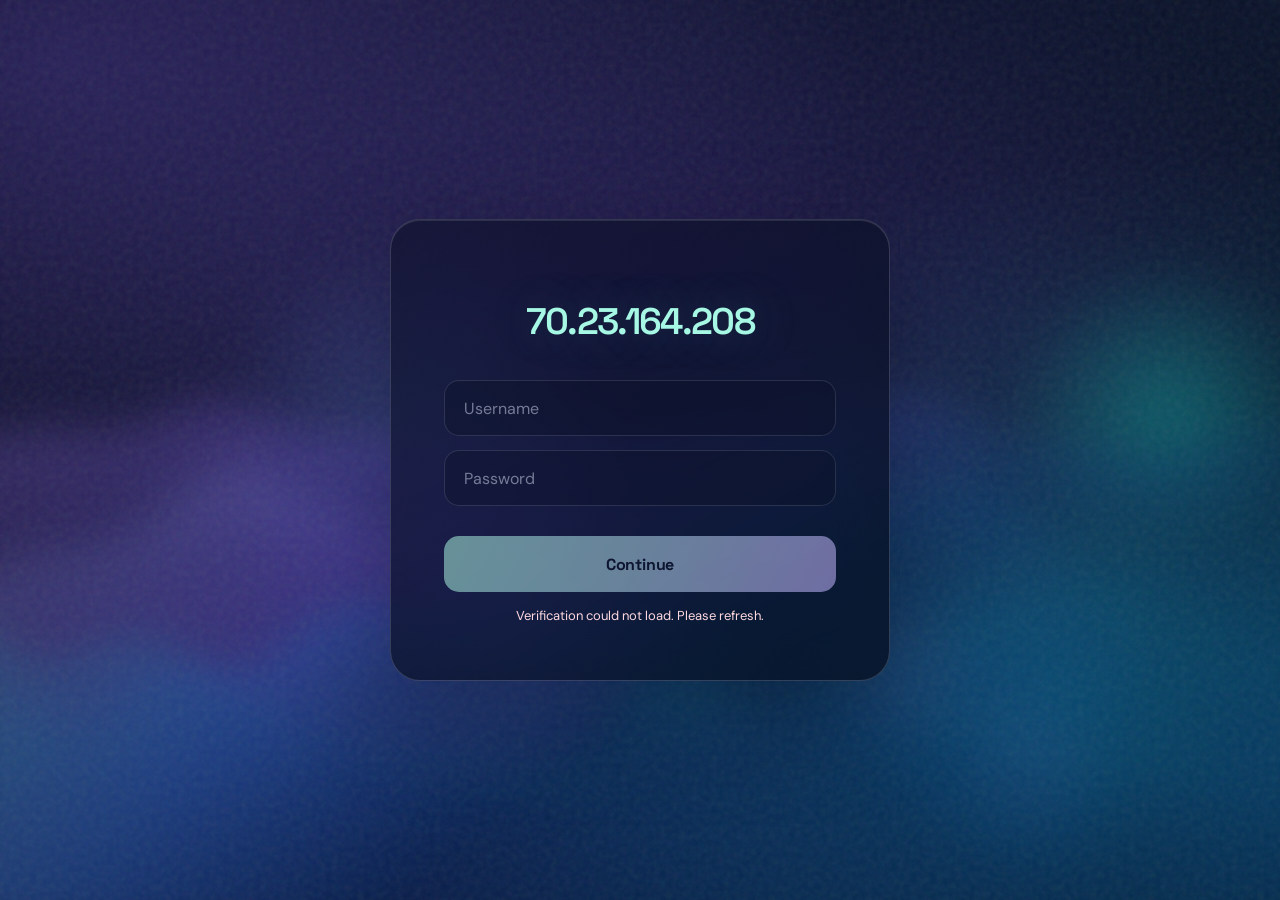
==== docs/index.html @ 78ffeba5 "Enable tested registration on the main website" ====
<!doctype html>
<html lang="en">
<head>
  <meta charset="utf-8">
  <meta name="viewport" content="width=device-width, initial-scale=1">
  <meta name="theme-color" content="#080b1b">
  <meta name="description" content="Spiral Shuffle — friends-only multiplayer randomizer server.">
  <title>Spiral Shuffle</title>
  <meta name="robots" content="noindex, nofollow">
  <link rel="preconnect" href="https://fonts.googleapis.com">
  <link rel="preconnect" href="https://fonts.gstatic.com" crossorigin>
  <link href="https://fonts.googleapis.com/css2?family=DM+Sans:wght@400;500;600;700&family=Space+Grotesk:wght@400;500;600;700&display=swap" rel="stylesheet">
  <style>
    :root {
      color-scheme: dark;
      --white: #f7f5ff;
      --soft: #b3b8ce;
      --glow: #b9b4ff;
      --accent: #c6b6ff;
      --mint: #a6f7e3;
      --border: rgba(235, 234, 255, .17);
      --display: "Space Grotesk", system-ui, sans-serif;
      --body: "DM Sans", system-ui, sans-serif;
    }
    *, *::before, *::after { box-sizing: border-box; }
    html { min-height: 100%; }
    body {
      margin: 0;
      min-height: 100vh;
      min-height: 100dvh;
      color: var(--white);
      background: #0b1026;
      font-family: var(--body);
      -webkit-font-smoothing: antialiased;
    }
    .scene {
      position: fixed;
      inset: 0;
      overflow: hidden;
      isolation: isolate;
      pointer-events: none;
      background:
        radial-gradient(ellipse 85% 75% at 4% 7%, rgba(63, 50, 131, .92), transparent 75%),
        radial-gradient(ellipse 90% 72% at 98% 74%, rgba(9, 103, 121, .65), transparent 80%),
        radial-gradient(ellipse 60% 55% at 60% 40%, rgba(53, 32, 107, .65), transparent 83%),
        linear-gradient(133deg, #12102f 0%, #101737 45%, #031c2d 100%);
    }
    .scene::after {
      content: "";
      position: absolute;
      inset: 0;
      z-index: 2;
      background: radial-gradient(ellipse at 50% 40%, rgba(3, 7, 24, .12) 8%, rgba(2, 5, 19, .43) 100%);
    }
    #liquid {
      width: 100%;
      height: 100%;
      display: block;
      mix-blend-mode: screen;
      filter: blur(21px) saturate(165%);
      opacity: .91;
      transform: scale(1.075);
    }
    .grain {
      position: absolute;
      inset: 0;
      z-index: 3;
      opacity: .12;
      background-image: url("data:image/svg+xml,%3Csvg viewBox='0 0 180 180' xmlns='http://www.w3.org/2000/svg'%3E%3Cfilter id='n'%3E%3CfeTurbulence type='fractalNoise' baseFrequency='.78' numOctaves='3' stitchTiles='stitch'/%3E%3C/filter%3E%3Crect width='100%25' height='100%25' filter='url(%23n)' opacity='.7'/%3E%3C/svg%3E");
    }
    .center {
      position: relative;
      z-index: 4;
      display: flex;
      align-items: center;
      justify-content: center;
      min-height: 100vh;
      min-height: 100dvh;
      padding: 38px 20px;
    }
    .panel {
      position: relative;
      width: min(100%, 500px);
      padding: clamp(28px, 5vw, 53px);
      border: 1px solid var(--border);
      border-radius: 30px;
      background: linear-gradient(155deg, rgba(13, 16, 38, .63), rgba(6, 14, 30, .79));
      box-shadow: 0 33px 100px rgba(2, 5, 17, .37), inset 0 1px 0 rgba(255, 255, 255, .1);
      -webkit-backdrop-filter: blur(32px) saturate(125%);
      backdrop-filter: blur(32px) saturate(125%);
      text-align: center;
    }
    h1 {
      margin: 0;
      font-family: var(--display);
      font-size: clamp(36px, 7vw, 51px);
      font-weight: 700;
      letter-spacing: -.065em;
      line-height: 1.05;
      text-wrap: balance;
    }
    .ip {
      width: 100%;
      padding: 0;
      border: 0;
      background: none;
      text-align: center;
      cursor: pointer;
      display: block;
      margin: 26px 0 35px;
      color: var(--mint);
      font-family: var(--display);
      font-size: clamp(26px, 5vw, 37px);
      font-weight: 600;
      letter-spacing: -.045em;
      line-height: 1.25;
      overflow-wrap: anywhere;
      text-shadow: 0 0 48px rgba(142, 250, 227, .25);
      user-select: none;
      -webkit-user-select: none;
      -webkit-tap-highlight-color: transparent;
    }
    .ip:hover, .ip.copied { color: #fff; }
    .copy-toast {
      position: absolute;
      top: 0;
      left: 50%;
      z-index: 20;
      max-width: calc(100% - 24px);
      padding: 0;
      border: 0;
      background: none;
      color: var(--mint);
      font: 500 13px var(--body);
      white-space: nowrap;
      pointer-events: none;
      user-select: none;
      opacity: 0;
      transform: translateX(-50%);
    }
    .copy-toast.show { animation: copied-float 1.5s ease-out both; }
    @keyframes copied-float {
      0% { opacity: 0; transform: translateX(-50%) translateY(6px); }
      15% { opacity: 1; transform: translateX(-50%) translateY(-8px); }
      65% { opacity: 1; transform: translateX(-50%) translateY(-25px); }
      100% { opacity: 0; transform: translateX(-50%) translateY(-58px); }
    }
    @keyframes copied-fade {
      0%, 100% { opacity: 0; }
      15%, 65% { opacity: 1; }
    }
    @media (prefers-reduced-motion: reduce) {
      .copy-toast.show { animation-name: copied-fade; }
    }
    .ip.pending {
      color: #cecae8;
      font-size: clamp(22px, 4.3vw, 31px);
      letter-spacing: -.04em;
    }
    form { display: grid; gap: 14px; }
    .input {
      width: 100%;
      min-height: 56px;
      padding: 0 19px;
      border: 1px solid rgba(240, 237, 255, .2);
      border-radius: 15px;
      color: var(--white);
      background: rgba(11, 16, 36, .51);
      font-family: var(--body);
      font-size: 16px;
      outline: none;
      transition: background .2s ease, border-color .2s ease, box-shadow .2s ease;
    }
    .input::placeholder { color: #b5bad0; opacity: .94; }
    .input:focus {
      background: rgba(16, 21, 45, .82);
      border-color: rgba(182, 248, 226, .82);
      box-shadow: 0 0 0 3px rgba(166, 247, 227, .11);
    }
    .input:disabled { opacity: .64; cursor: not-allowed; }
    .button {
      display: block;
      width: 100%;
      min-height: 56px;
      margin-top: 2px;
      padding: 13px 18px;
      border: 0;
      border-radius: 15px;
      font-family: var(--display);
      font-size: 16px;
      font-weight: 700;
      letter-spacing: -.015em;
      color: #0e1428;
      background: linear-gradient(115deg, #a8f3dd 0%, #b1dce9 44%, #c5b5ff 100%);
      box-shadow: 0 9px 30px rgba(103, 171, 190, .19);
      transition: transform .18s ease, box-shadow .18s ease, opacity .18s ease;
      cursor: pointer;
    }
    .button:not(:disabled):hover {
      transform: translateY(-2px);
      box-shadow: 0 13px 39px rgba(141, 184, 233, .28);
    }
    .button:not(:disabled):active { transform: translateY(0); }
    .button:disabled { cursor: not-allowed; opacity: .55; box-shadow: none; }
    .verification { display: flex; justify-content: center; min-height: 0; }
    .message {
      margin: 0;
      color: #ffd9e0;
      font-size: 13px;
      line-height: 1.6;
      text-align: center;
    }
    .message:empty { display: none; }
    .message.success { color: #b1ffdf; }
    .sr-only {
      position: absolute;
      width: 1px;
      height: 1px;
      overflow: hidden;
      clip: rect(0, 0, 0, 0);
      white-space: nowrap;
    }
    :focus-visible { outline: 2px solid #c6b6ff; outline-offset: 3px; }
    @media (max-width: 480px) {
      .center { padding: 20px 14px; }
      .panel { border-radius: 24px; padding: 38px 22px; }
      h1 { font-size: clamp(35px, 11vw, 47px); }
      .ip { margin: 25px 0 30px; }
    }
    @media (prefers-reduced-motion: reduce) {
      *, *::before, *::after { transition-duration: 0s !important; }
    }
  </style>
</head>
<body>
  <div class="scene" aria-hidden="true">
    <canvas id="liquid"></canvas>
    <div class="grain"></div>
  </div>

  <main class="center">
    <section class="panel" aria-label="Spiral Shuffle account registration">

      <button id="server-address" class="ip" type="button" aria-label="Copy server IP address" title="Click to copy">70.23.164.208</button>
      <span id="copy-status" class="sr-only" aria-live="polite"></span>
      <div id="copy-toast" class="copy-toast" aria-hidden="true">Copied to clipboard</div>

      <form id="signup-form" autocomplete="on" novalidate>
        <label for="username" class="sr-only">Username</label>
        <input class="input" id="username" name="username" type="text"
          placeholder="Username" autocomplete="username" autocapitalize="none"
          autocorrect="off" spellcheck="false"
          minlength="3" maxlength="20" pattern="[a-z][a-z0-9_]{2,19}"
          title="3–20 lowercase letters, digits or underscores, starting with a letter"
          required disabled>

        <label for="password" class="sr-only">Password</label>
        <input class="input" id="password" name="password" type="password"
          placeholder="Password" autocomplete="current-password"
          maxlength="32"
          title="New accounts need up to 32 characters without spaces" required disabled>

        <div class="verification" id="verification"></div>

        <button class="button" id="create-account" type="submit" disabled>Continue</button>
        <p id="status" class="message sr-only" aria-live="polite">Account registration is not available yet.</p>
      </form>
    </section>
  </main>

  <script>
    // PUBLIC website settings only. Keep API secrets and passwords off GitHub.
    // gameHost must be the GAME SERVER'S PUBLIC IP or hostname, not the Pages subdomain.
    // Leave keys blank until an independently secured HTTPS registration API exists.
    window.SPIRAL_SITE_CONFIG = {
      gameHost: "70.23.164.208",
      gamePort: 12010,
      registrationApi: "https://register.spiral.hypercoloss.us/register",
      turnstileSiteKey: "0x4AAAAAAFkwhmIGDO-3J5K9"
    };
  </script>

  <script>
    (() => {
      "use strict";
      const config = window.SPIRAL_SITE_CONFIG || {};
      const address = document.getElementById("server-address");
      const host = typeof config.gameHost === "string" ? config.gameHost.trim() : "";
      if (/^[a-z0-9.-]+$/i.test(host) && host.length < 254) {
        address.textContent = host;
        const copyStatus = document.getElementById("copy-status");
        const copyToast = document.getElementById("copy-toast");
        function showCopied() {
          copyStatus.textContent = "Copied to clipboard";
          copyToast.classList.remove("show");
          void copyToast.offsetWidth;
          copyToast.classList.add("show");
        }

        address.addEventListener("click", async () => {
          try {
            await navigator.clipboard.writeText(host);
            showCopied();
            address.title = "Copied";
            address.classList.add("copied");
            setTimeout(() => {
              address.title = "Click to copy";
              address.classList.remove("copied");
            }, 1500);
          } catch (_) {
            // Copy through an off-screen field if Clipboard API access is
            // blocked. Never select or highlight the visible IP button.
            const field = document.createElement("textarea");
            field.value = host;
            field.readOnly = true;
            field.style.cssText = "position:fixed;left:-9999px;top:0;opacity:0;";
            field.setAttribute("aria-hidden", "true");
            const previousFocus = document.activeElement;
            document.body.appendChild(field);
            let copied = false;
            try {
              field.select();
              copied = document.execCommand("copy");
            } finally {
              field.remove();
              if (previousFocus && previousFocus.focus) previousFocus.focus();
            }
            if (copied) showCopied();
            else copyStatus.textContent = "Clipboard access blocked by your browser.";
          }
        });
      }

      const form = document.getElementById("signup-form");
      const fields = [document.getElementById("username"), document.getElementById("password")];
      const button = document.getElementById("create-account");
      const status = document.getElementById("status");
      const verification = document.getElementById("verification");
      const api = typeof config.registrationApi === "string" ? config.registrationApi.trim() : "";
      const siteKey = typeof config.turnstileSiteKey === "string" ? config.turnstileSiteKey.trim() : "";
      let apiValid = false;
      try {
        const url = new URL(api);
        apiValid = url.protocol === "https:" && !url.username && !url.password && !url.hash;
      } catch (_) {}
      // Keep the form locked until BOTH the HTTPS API and bot verification are configured.
      if (apiValid && /^[a-zA-Z0-9_-]{8,128}$/.test(siteKey)) {
        const script = document.createElement("script");
        script.src = "https://challenges.cloudflare.com/turnstile/v0/api.js?render=explicit";
        script.async = true;
        script.defer = true;
        script.onload = () => {
          try {
            if (!window.turnstile) return;
            let widget;
            let pending = null;
            let submitting = false;
            function finishAttempt() {
              pending = null;
              submitting = false;
              fields.forEach(input => { input.disabled = false; });
              button.disabled = false;
              button.textContent = "Continue";
              window.turnstile.reset(widget);
            }
            function verificationFailed(message) {
              if (!pending || submitting) return;
              status.textContent = message;
              finishAttempt();
            }
            widget = window.turnstile.render(verification, {
              sitekey: siteKey,
              action: "register",
              theme: "dark",
              appearance: "interaction-only",
              execution: "execute",
              callback: async token => {
                if (!pending || submitting) return;
                if (!token) {
                  verificationFailed("Verification failed. Please try again.");
                  return;
                }
                const credentials = pending;
                submitting = true;
                button.textContent = "Connecting…";
                try {
                  const response = await fetch(api, {
                    method: "POST",
                    mode: "cors",
                    credentials: "omit",
                    cache: "no-store",
                    headers: { "Content-Type": "application/json" },
                    body: JSON.stringify({ ...credentials, turnstileToken: token })
                  });
                  const result = await response.json().catch(() => ({}));
                  if (!response.ok) {
                    status.textContent = typeof result.error === "string"
                      ? result.error : "Unable to continue. Please try again.";
                  } else {
                    form.reset();
                    status.classList.add("success");
                    status.textContent = "Credentials accepted.";
                  }
                } catch (_) {
                  status.textContent = "Cannot reach the game service right now.";
                } finally {
                  finishAttempt();
                }
              },
              "error-callback": () => {
                verificationFailed("Verification failed. Please try again.");
                return true;
              },
              "expired-callback": () => verificationFailed("Verification expired. Please try again."),
              "timeout-callback": () => verificationFailed("Verification timed out. Please try again.")
            });
            fields.forEach(input => { input.disabled = false; });
            button.disabled = false;
            status.textContent = "";
            status.classList.remove("sr-only");
            form.addEventListener("submit", async event => {
              event.preventDefault();
              if (pending || submitting) return;
              const username = fields[0].value.trim().toLowerCase();
              const password = fields[1].value;
              status.classList.remove("success");
              let rejection = "";
              if (!username) rejection = "Enter a username.";
              else if (username.length < 3 || username.length > 20) rejection = "Username must be between 3 and 20 characters.";
              else if (!/^[a-z]/.test(username)) rejection = "Username must start with a letter.";
              else if (!/^[a-z0-9_]+$/.test(username)) rejection = "Username can contain only letters, numbers and underscores.";
              else if (!password) rejection = "Enter your password.";
              else if (password.length > 32) rejection = "Password cannot be longer than 32 characters.";
              else if (!/^[!-~]+$/.test(password)) rejection = "Password cannot contain spaces, whitespace or non-ASCII characters.";
              if (rejection) {
                status.textContent = rejection;
                return;
              }
              window.turnstile.reset(widget);
              pending = { username, password };
              fields.forEach(input => { input.disabled = true; });
              button.disabled = true;
              button.textContent = "Verifying…";
              status.textContent = "";
              try {
                await window.turnstile.execute(widget);
              } catch (_) {
                verificationFailed("Verification could not start. Please try again.");
              }
            });
          } catch (_) {
            status.classList.remove("sr-only");
            status.textContent = "Verification is unavailable. Please refresh.";
          }
        };
        script.onerror = () => {
          status.classList.remove("sr-only");
          status.textContent = "Verification could not load. Please refresh.";
        };
        document.head.appendChild(script);
      }

      // Smooth, procedurally randomized viscous waves — no external assets.
      const canvas = document.getElementById("liquid");
      const ctx = canvas.getContext("2d", { alpha: true });
      if (!ctx) return;
      const reduced = matchMedia("(prefers-reduced-motion: reduce)").matches;
      const bands = Array.from({ length: 4 }, (_, i) => ({
        phase: Math.random() * Math.PI * 2,
        drift: .2 + Math.random() * .22,
        curls: [
          { frequency: 1.6 + Math.random(), phase: Math.random() * 6.28, speed: .28 + Math.random() * .12 },
          { frequency: 4 + Math.random() * 2.8, phase: Math.random() * 6.28, speed: -.17 - Math.random() * .14 },
          { frequency: 7 + Math.random() * 2.2, phase: Math.random() * 6.28, speed: .09 + Math.random() * .08 }
        ],
        base: .48 + i * .105,
        alpha: .38 - i * .055,
        colors: [
          ["#9c80ff", "#5f47c8"],
          ["#a7b8ff", "#7562e8"],
          ["#63e6d1", "#2f89ad"],
          ["#5fdac9", "#165b9c"]
        ][i]
      }));
      const blobs = Array.from({ length: 9 }, (_, i) => ({
        x: .05 + Math.random() * .9,
        y: .42 + Math.random() * .5,
        radius: .09 + Math.random() * .12,
        shift: Math.random() * 6.28,
        speed: .08 + Math.random() * .14,
        color: i % 3 === 0 ? "#bd9cff" : i % 3 === 1 ? "#4ce9d6" : "#6a8fff"
      }));
      let width = 0, height = 0, lastFrame = 0, frameId = 0;
      function resize() {
        const rect = canvas.getBoundingClientRect();
        const scale = Math.min(devicePixelRatio || 1, 1.5);
        canvas.width = Math.max(1, Math.round(rect.width * scale));
        canvas.height = Math.max(1, Math.round(rect.height * scale));
        width = canvas.width;
        height = canvas.height;
        paint(reduced ? 8 : performance.now() / 1000);
      }
      function waveValue(band, x, time) {
        let value = Math.sin(x * 2.1 + time * band.drift + band.phase) * .60;
        for (let j = 0; j < band.curls.length; j++) {
          const curl = band.curls[j];
          value += Math.sin(x * curl.frequency + time * curl.speed + curl.phase) * (.40 / (j + 1));
        }
        return value;
      }
      function paint(time) {
        ctx.clearRect(0, 0, width, height);
        const span = Math.min(width, height);
        blobs.forEach(blob => {
          const x = (blob.x + Math.sin(time * blob.speed + blob.shift) * .035) * width;
          const y = (blob.y + Math.cos(time * blob.speed * .8 + blob.shift) * .07) * height;
          const r = span * blob.radius;
          const halo = ctx.createRadialGradient(x, y, 2, x, y, r);
          halo.addColorStop(0, blob.color + "66");
          halo.addColorStop(1, blob.color + "00");
          ctx.fillStyle = halo;
          ctx.beginPath();
          ctx.arc(x, y, r, 0, Math.PI * 2);
          ctx.fill();
        });
        bands.forEach((band, i) => {
          const level = band.base * height;
          const amp = height * (.045 + i * .009);
          ctx.beginPath();
          for (let x = 0; x <= width + 15; x += 12) {
            const xx = Math.min(x, width);
            const yy = level + waveValue(band, xx / width * Math.PI * 2, time) * amp;
            if (x === 0) ctx.moveTo(xx, yy);
            else ctx.lineTo(xx, yy);
          }
          ctx.lineTo(width, height);
          ctx.lineTo(0, height);
          ctx.closePath();
          const fill = ctx.createLinearGradient(0, level - amp * 2, width * .3, height);
          fill.addColorStop(0, band.colors[0]);
          fill.addColorStop(.6, band.colors[1]);
          fill.addColorStop(1, "#051b41");
          ctx.globalAlpha = band.alpha;
          ctx.fillStyle = fill;
          ctx.fill();
          ctx.globalAlpha = 1;
          ctx.strokeStyle = band.colors[0] + "99";
          ctx.lineWidth = 1.5;
          ctx.stroke();
        });
      }
      function animate(now) {
        frameId = requestAnimationFrame(animate);
        if (document.hidden || now - lastFrame < 33) return;
        lastFrame = now;
        paint(now / 1000);
      }
      window.addEventListener("resize", resize, { passive: true });
      resize();
      if (!reduced) frameId = requestAnimationFrame(animate);
    })();
  </script>
</body>
</html>
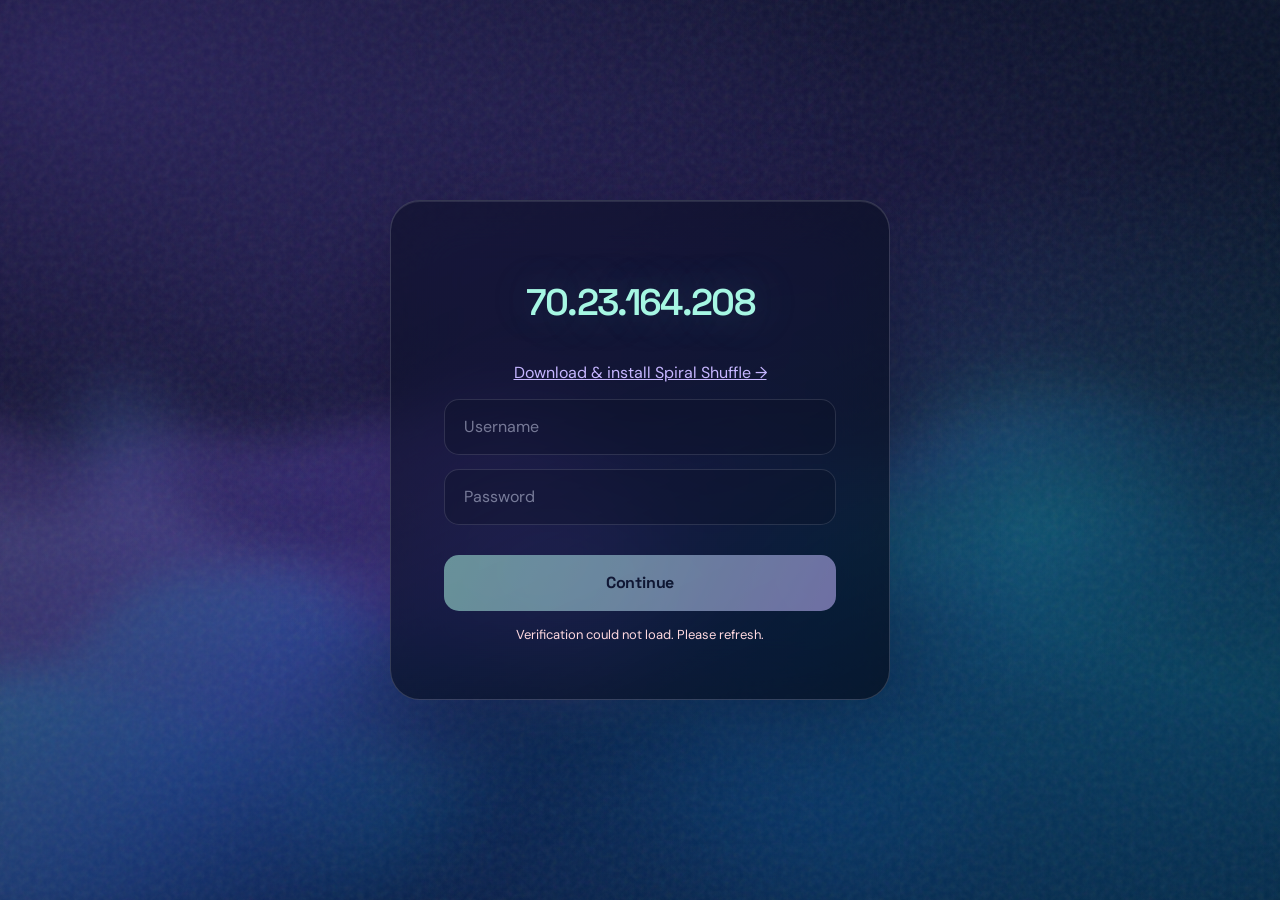
==== commit c1c540ba: "Add client download pages linked to server-hosted installers" ====
--- a/docs/index.html
+++ b/docs/index.html
@@ -245,6 +245,7 @@
       <span id="copy-status" class="sr-only" aria-live="polite"></span>
       <div id="copy-toast" class="copy-toast" aria-hidden="true">Copied to clipboard</div>
 
+      <p><a href="downloads.html" style="color:#c6b6ff">Download &amp; install Spiral Shuffle →</a></p>
       <form id="signup-form" autocomplete="on" novalidate>
         <label for="username" class="sr-only">Username</label>
         <input class="input" id="username" name="username" type="text"
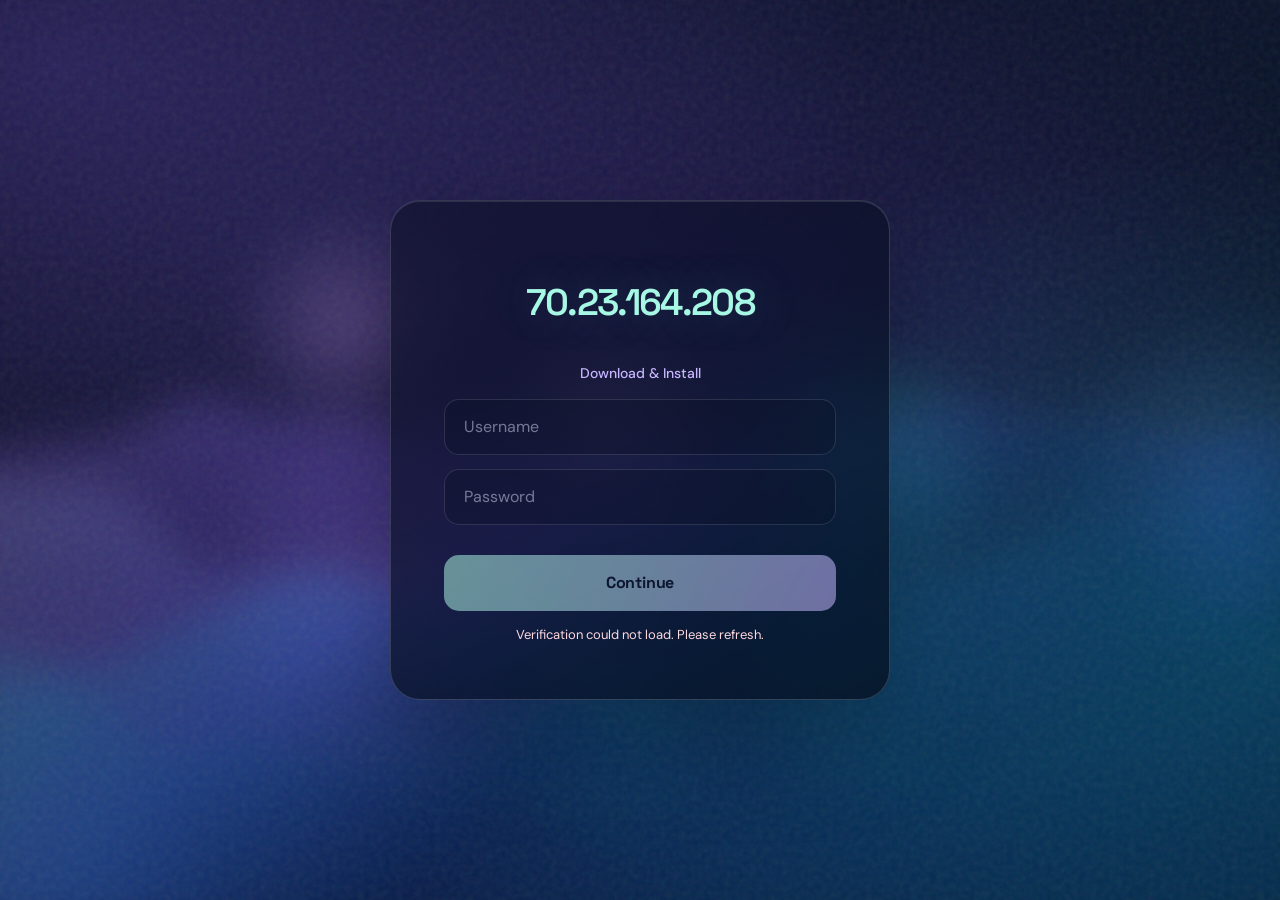
==== commit d2809fce: "Keep client downloads in a compact two-card view on the animated homepage" ====
--- a/docs/index.html
+++ b/docs/index.html
@@ -78,7 +78,7 @@
       min-height: 100dvh;
       padding: 38px 20px;
     }
-    .panel {
+    .panel, .download-panel {
       position: relative;
       width: min(100%, 500px);
       padding: clamp(28px, 5vw, 53px);
@@ -90,6 +90,25 @@
       backdrop-filter: blur(32px) saturate(125%);
       text-align: center;
     }
+    [hidden] { display: none !important; }
+    .download-panel { width: min(100%, 880px); text-align: left; }
+    .download-heading { display: flex; align-items: center; justify-content: space-between; gap: 20px; margin-bottom: 28px; }
+    .download-heading h2 { margin: 0; font: 600 clamp(22px, 4vw, 30px) var(--display); letter-spacing: -.045em; }
+    .back-link, .download-link { color: var(--accent); font: 500 14px var(--body); text-decoration: none; }
+    .back-link:hover, .download-link:hover { color: var(--mint); }
+    .download-grid { display: grid; grid-template-columns: repeat(2, minmax(0, 1fr)); gap: 22px; }
+    .download-card { display: flex; flex-direction: column; min-height: 270px; padding: 30px 26px; border: 1px solid var(--border); border-radius: 22px; background: rgba(11, 16, 36, .43); }
+    .download-card h3 { margin: 0 0 15px; font: 600 29px var(--display); letter-spacing: -.045em; }
+    .download-card p { margin: 0 0 28px; color: var(--soft); font-size: 15px; line-height: 1.6; }
+    .download-card .button { display: flex; justify-content: center; align-items: center; margin-top: auto; text-decoration: none; }
+    .download-size { display: block; margin-top: 13px; text-align: center; color: var(--soft); font-size: 12px; }
+    .download-note { margin: 24px 0 0; text-align: center; color: var(--soft); font-size: 13px; }
+    @media (max-width: 620px) {
+      .download-panel { padding: 28px 22px; }
+      .download-grid { grid-template-columns: 1fr; gap: 16px; }
+      .download-card { min-height: 225px; padding: 25px 23px; }
+      .download-heading { align-items: flex-start; }
+    }
     h1 {
       margin: 0;
       font-family: var(--display);
@@ -239,13 +258,13 @@
   </div>
 
   <main class="center">
-    <section class="panel" aria-label="Spiral Shuffle account registration">
+    <section id="account-panel" class="panel" aria-label="Spiral Shuffle account registration">
 
       <button id="server-address" class="ip" type="button" aria-label="Copy server IP address" title="Click to copy">70.23.164.208</button>
       <span id="copy-status" class="sr-only" aria-live="polite"></span>
       <div id="copy-toast" class="copy-toast" aria-hidden="true">Copied to clipboard</div>
 
-      <p><a href="downloads.html" style="color:#c6b6ff">Download &amp; install Spiral Shuffle →</a></p>
+      <p><a class="download-link" href="#downloads">Download &amp; Install</a></p>
       <form id="signup-form" autocomplete="on" novalidate>
         <label for="username" class="sr-only">Username</label>
         <input class="input" id="username" name="username" type="text"
@@ -267,6 +286,28 @@
         <p id="status" class="message sr-only" aria-live="polite">Account registration is not available yet.</p>
       </form>
     </section>
+
+    <section id="downloads" class="download-panel" aria-labelledby="download-title" hidden>
+      <div class="download-heading">
+        <h2 id="download-title">Download &amp; Install</h2>
+        <a id="download-back" class="back-link" href="#account" aria-label="Back to account sign in">← Back</a>
+      </div>
+      <div class="download-grid">
+        <article class="download-card">
+          <h3>Full Client</h3>
+          <p>New here? Get the complete client, ready for our server.</p>
+          <a class="button" href="https://register.spiral.hypercoloss.us/downloads/2026-10-25/SpiralShuffle-Full.zip">Download Full Client</a>
+          <span class="download-size">Windows · 2.32 GB</span>
+        </article>
+        <article class="download-card">
+          <h3>Patch</h3>
+          <p>Already installed? Connect your existing Spiral Shuffle client.</p>
+          <a class="button" href="https://register.spiral.hypercoloss.us/downloads/2026-10-25/SpiralShuffle-Patch.zip">Download Patch</a>
+          <span class="download-size">Windows · 3.4 KB</span>
+        </article>
+      </div>
+      <p class="download-note">Extract the ZIP, open Install.cmd, then use your desktop shortcut.</p>
+    </section>
   </main>
 
   <script>
@@ -284,6 +325,23 @@
   <script>
     (() => {
       "use strict";
+      const accountPanel = document.getElementById("account-panel");
+      const downloadsPanel = document.getElementById("downloads");
+      const downloadBack = document.getElementById("download-back");
+      function renderRoute(moveFocus = false) {
+        const showDownloads = window.location?.hash === "#downloads";
+        accountPanel.hidden = showDownloads;
+        downloadsPanel.hidden = !showDownloads;
+        if (moveFocus) {
+          const target = showDownloads ? downloadBack : document.getElementById("username");
+          if (target && target.focus) target.focus();
+        }
+      }
+      window.addEventListener?.("hashchange", () => renderRoute(true));
+      downloadsPanel.addEventListener("keydown", event => {
+        if (event.key === "Escape") window.location.hash = "account";
+      });
+      renderRoute();
       const config = window.SPIRAL_SITE_CONFIG || {};
       const address = document.getElementById("server-address");
       const host = typeof config.gameHost === "string" ? config.gameHost.trim() : "";
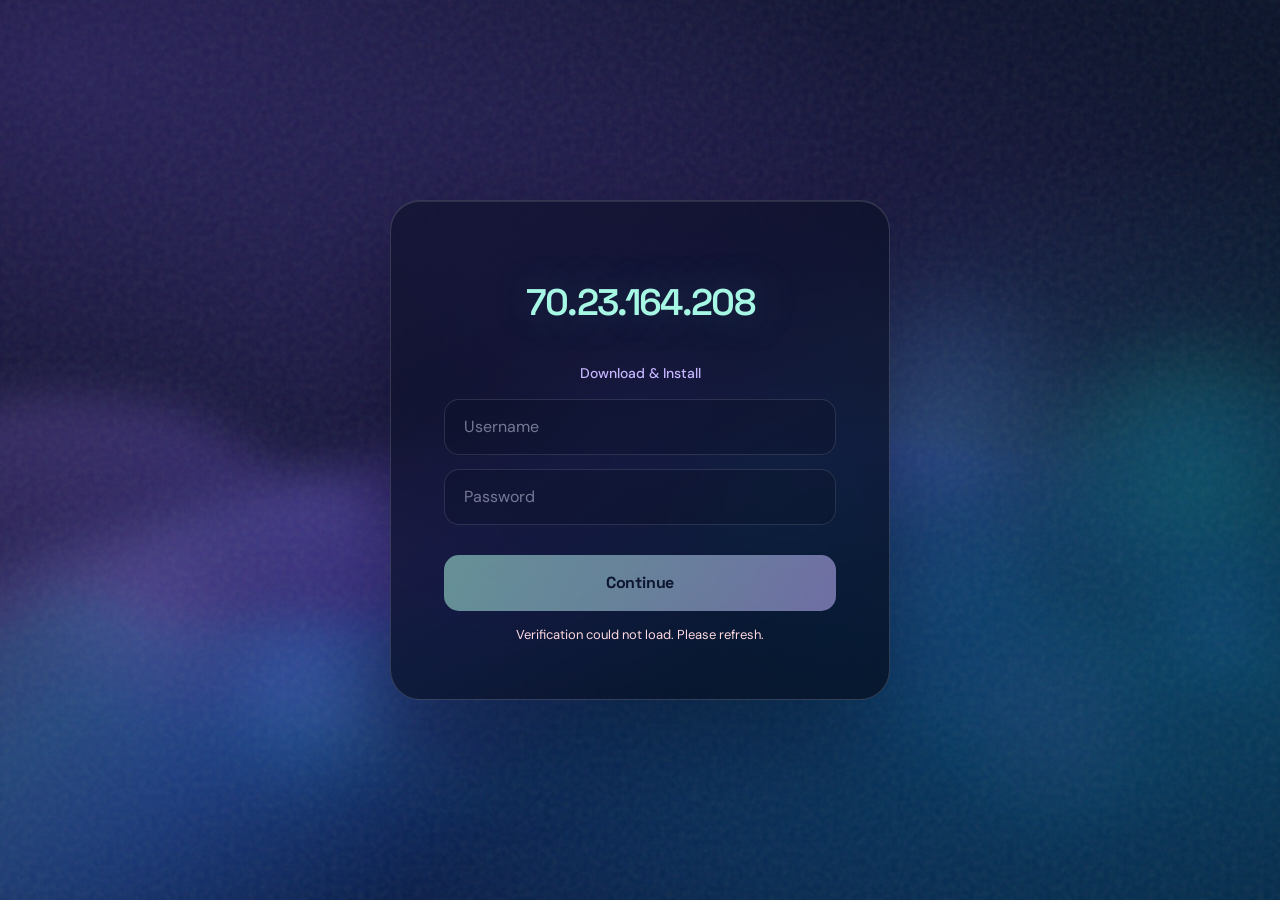
==== commit c20ddaa9: "Open download choices in a transparent popup without page navigation" ====
--- a/docs/index.html
+++ b/docs/index.html
@@ -78,7 +78,7 @@
       min-height: 100dvh;
       padding: 38px 20px;
     }
-    .panel, .download-panel {
+    .panel {
       position: relative;
       width: min(100%, 500px);
       padding: clamp(28px, 5vw, 53px);
@@ -91,20 +91,23 @@
       text-align: center;
     }
     [hidden] { display: none !important; }
-    .download-panel { width: min(100%, 880px); text-align: left; }
+    .download-panel { width: min(calc(100% - 32px), 840px); max-width: none; max-height: calc(100dvh - 48px); padding: 28px 4px 4px; overflow: auto; border: 0; color: var(--white); background: transparent; text-align: left; }
+    .download-panel::backdrop { background: rgba(3, 7, 24, .12); }
+    .download-close { position: absolute; top: 0; right: 4px; padding: 0 7px; border: 0; background: transparent; color: var(--white); font: 26px/1 var(--body); cursor: pointer; }
+    .download-card { backdrop-filter: blur(32px) saturate(125%); -webkit-backdrop-filter: blur(32px) saturate(125%); box-shadow: 0 25px 75px rgba(2, 5, 17, .25); }
     .download-heading { display: flex; align-items: center; justify-content: space-between; gap: 20px; margin-bottom: 28px; }
     .download-heading h2 { margin: 0; font: 600 clamp(22px, 4vw, 30px) var(--display); letter-spacing: -.045em; }
     .back-link, .download-link { color: var(--accent); font: 500 14px var(--body); text-decoration: none; }
     .back-link:hover, .download-link:hover { color: var(--mint); }
     .download-grid { display: grid; grid-template-columns: repeat(2, minmax(0, 1fr)); gap: 22px; }
-    .download-card { display: flex; flex-direction: column; min-height: 270px; padding: 30px 26px; border: 1px solid var(--border); border-radius: 22px; background: rgba(11, 16, 36, .43); }
+    .download-card { display: flex; flex-direction: column; min-height: 270px; padding: 30px 26px; border: 1px solid var(--border); border-radius: 22px; background: linear-gradient(155deg, rgba(13, 16, 38, .78), rgba(6, 14, 30, .86)); }
     .download-card h3 { margin: 0 0 15px; font: 600 29px var(--display); letter-spacing: -.045em; }
     .download-card p { margin: 0 0 28px; color: var(--soft); font-size: 15px; line-height: 1.6; }
     .download-card .button { display: flex; justify-content: center; align-items: center; margin-top: auto; text-decoration: none; }
     .download-size { display: block; margin-top: 13px; text-align: center; color: var(--soft); font-size: 12px; }
     .download-note { margin: 24px 0 0; text-align: center; color: var(--soft); font-size: 13px; }
     @media (max-width: 620px) {
-      .download-panel { padding: 28px 22px; }
+      .download-panel { padding: 28px 4px 4px; }
       .download-grid { grid-template-columns: 1fr; gap: 16px; }
       .download-card { min-height: 225px; padding: 25px 23px; }
       .download-heading { align-items: flex-start; }
@@ -264,7 +267,7 @@
       <span id="copy-status" class="sr-only" aria-live="polite"></span>
       <div id="copy-toast" class="copy-toast" aria-hidden="true">Copied to clipboard</div>
 
-      <p><a class="download-link" href="#downloads">Download &amp; Install</a></p>
+      <p><a id="download-trigger" class="download-link" href="#downloads" aria-haspopup="dialog" aria-controls="downloads">Download &amp; Install</a></p>
       <form id="signup-form" autocomplete="on" novalidate>
         <label for="username" class="sr-only">Username</label>
         <input class="input" id="username" name="username" type="text"
@@ -287,11 +290,9 @@
       </form>
     </section>
 
-    <section id="downloads" class="download-panel" aria-labelledby="download-title" hidden>
-      <div class="download-heading">
-        <h2 id="download-title">Download &amp; Install</h2>
-        <a id="download-back" class="back-link" href="#account" aria-label="Back to account sign in">← Back</a>
-      </div>
+    <dialog id="downloads" class="download-panel" aria-labelledby="download-title">
+      <h2 id="download-title" class="sr-only">Download &amp; Install</h2>
+      <button id="download-close" class="download-close" type="button" aria-label="Close downloads">×</button>
       <div class="download-grid">
         <article class="download-card">
           <h3>Full Client</h3>
@@ -306,8 +307,7 @@
           <span class="download-size">Windows · 3.4 KB</span>
         </article>
       </div>
-      <p class="download-note">Extract the ZIP, open Install.cmd, then use your desktop shortcut.</p>
-    </section>
+    </dialog>
   </main>
 
   <script>
@@ -327,21 +327,23 @@
       "use strict";
       const accountPanel = document.getElementById("account-panel");
       const downloadsPanel = document.getElementById("downloads");
-      const downloadBack = document.getElementById("download-back");
-      function renderRoute(moveFocus = false) {
-        const showDownloads = window.location?.hash === "#downloads";
-        accountPanel.hidden = showDownloads;
-        downloadsPanel.hidden = !showDownloads;
-        if (moveFocus) {
-          const target = showDownloads ? downloadBack : document.getElementById("username");
-          if (target && target.focus) target.focus();
-        }
+      const downloadTrigger = document.getElementById("download-trigger");
+      function openDownloads() {
+        if (downloadsPanel.open) return;
+        downloadsPanel.showModal();
+        accountPanel.hidden = true;
       }
-      window.addEventListener?.("hashchange", () => renderRoute(true));
-      downloadsPanel.addEventListener("keydown", event => {
-        if (event.key === "Escape") window.location.hash = "account";
+      downloadTrigger.addEventListener("click", event => {
+        event.preventDefault();
+        openDownloads();
       });
-      renderRoute();
+      document.getElementById("download-close").addEventListener("click", () => downloadsPanel.close());
+      downloadsPanel.addEventListener("close", () => {
+        accountPanel.hidden = false;
+        if (downloadTrigger.focus) downloadTrigger.focus();
+      });
+      // Preserve previously shared download links without navigating on clicks.
+      if (window.location?.hash === "#downloads") openDownloads();
       const config = window.SPIRAL_SITE_CONFIG || {};
       const address = document.getElementById("server-address");
       const host = typeof config.gameHost === "string" ? config.gameHost.trim() : "";
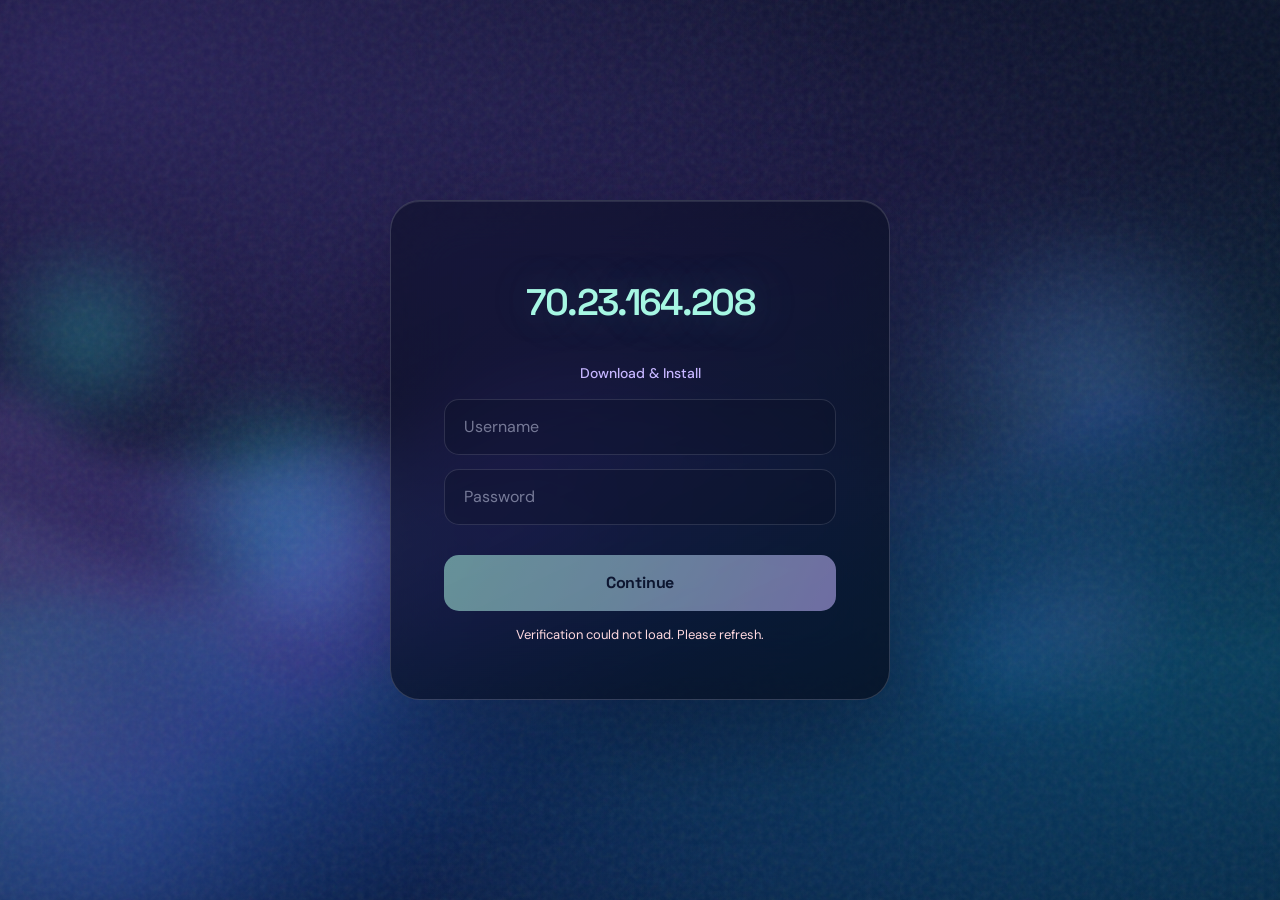
==== commit 72cfcd63: "Add expandable manual install and patch guides to download cards" ====
--- a/docs/index.html
+++ b/docs/index.html
@@ -99,11 +99,22 @@
     .download-heading h2 { margin: 0; font: 600 clamp(22px, 4vw, 30px) var(--display); letter-spacing: -.045em; }
     .back-link, .download-link { color: var(--accent); font: 500 14px var(--body); text-decoration: none; }
     .back-link:hover, .download-link:hover { color: var(--mint); }
-    .download-grid { display: grid; grid-template-columns: repeat(2, minmax(0, 1fr)); gap: 22px; }
+    .download-grid { align-items: start; display: grid; grid-template-columns: repeat(2, minmax(0, 1fr)); gap: 22px; }
     .download-card { display: flex; flex-direction: column; min-height: 270px; padding: 30px 26px; border: 1px solid var(--border); border-radius: 22px; background: linear-gradient(155deg, rgba(13, 16, 38, .78), rgba(6, 14, 30, .86)); }
     .download-card h3 { margin: 0 0 15px; font: 600 29px var(--display); letter-spacing: -.045em; }
     .download-card p { margin: 0 0 28px; color: var(--soft); font-size: 15px; line-height: 1.6; }
     .download-card .button { display: flex; justify-content: center; align-items: center; margin-top: auto; text-decoration: none; }
+    .manual-guide { margin-top: 20px; border-top: 1px solid var(--border); padding-top: 16px; }
+    .manual-guide summary { display: flex; align-items: center; justify-content: space-between; gap: 12px; color: var(--accent); font-size: 14px; font-weight: 600; cursor: pointer; list-style: none; }
+    .manual-guide summary::-webkit-details-marker { display: none; }
+    .manual-guide summary::after { content: "+"; font-size: 20px; line-height: 1; }
+    .manual-guide[open] summary::after { content: "−"; }
+    .manual-guide summary:hover { color: var(--mint); }
+    .manual-guide ol { padding-left: 19px; margin: 17px 0 0; color: var(--soft); font-size: 13px; line-height: 1.65; }
+    .manual-guide li + li { margin-top: 11px; }
+    .manual-guide code { color: var(--white); font-size: 12px; overflow-wrap: anywhere; }
+    .manual-guide .manual-settings { margin: 14px 0; padding: 12px; border: 1px solid var(--border); border-radius: 10px; background: rgba(3, 7, 24, .35); color: var(--soft); font-size: 12px; line-height: 1.8; overflow-wrap: anywhere; }
+    .manual-guide .manual-note { margin: 14px 0 0; color: var(--soft); font-size: 12px; line-height: 1.6; }
     .download-size { display: block; margin-top: 13px; text-align: center; color: var(--soft); font-size: 12px; }
     .download-note { margin: 24px 0 0; text-align: center; color: var(--soft); font-size: 13px; }
     @media (max-width: 620px) {
@@ -299,12 +310,50 @@
           <p>New here? Get the complete client, ready for our server.</p>
           <a class="button" href="https://register.spiral.hypercoloss.us/downloads/2026-10-25/SpiralShuffle-Full.zip">Download Full Client</a>
           <span class="download-size">Windows · 2.32 GB</span>
+          <details class="manual-guide">
+            <summary>Manual Install</summary>
+            <ol>
+              <li>Download the Full Client ZIP and choose <strong>Extract All</strong> in Windows.</li>
+              <li>Move the extracted <code>Client</code> folder to where you want the game installed. Allow at least 15 GB free for downloading and extraction.</li>
+              <li>In that folder, open <code>PatchClient/BankA/PatchConfig.xml</code> and <code>PatchClient/BankB/PatchConfig.xml</code> in Notepad. Set the following attributes in <strong>both files</strong>, keeping the surrounding quotes.</li>
+            </ol>
+            <div class="manual-settings">
+              <code>PatchServerHostname host</code> → <code>70.23.164.208</code><br>
+              <code>PatchServerPort port</code> → <code>12510</code><br>
+              <code>LoginHostname host</code> → <code>70.23.164.208</code><br>
+              <code>LoginPort port</code> → <code>12010</code><br>
+              <code>CommandLine args</code> → <code>-L 70.23.164.208 12010 @LOCALE_PARAMETERS</code>
+            </div>
+            <ol start="4">
+              <li>Save both files, then open <code>Wizard101.exe</code> in your client folder. You can create a desktop shortcut to it.</li>
+            </ol>
+            <p class="manual-note">Sign in on this website first to authorize your connection. Use the same account in the launcher. Install.cmd is not needed for manual setup.</p>
+          </details>
         </article>
         <article class="download-card">
           <h3>Patch</h3>
           <p>Already installed? Connect your existing Spiral Shuffle client.</p>
           <a class="button" href="https://register.spiral.hypercoloss.us/downloads/2026-10-25/SpiralShuffle-Patch.zip">Download Patch</a>
           <span class="download-size">Windows · 3.4 KB</span>
+          <details class="manual-guide">
+            <summary>Manual Patch</summary>
+            <ol>
+              <li>Close the game and launcher. Open your existing Spiral Shuffle folder, not your official game installation.</li>
+              <li>Back up <code>PatchClient/BankA/PatchConfig.xml</code> and <code>PatchClient/BankB/PatchConfig.xml</code>.</li>
+              <li>Open both originals in Notepad. Set the following attributes in <strong>both files</strong>, keeping the surrounding quotes.</li>
+            </ol>
+            <div class="manual-settings">
+              <code>PatchServerHostname host</code> → <code>70.23.164.208</code><br>
+              <code>PatchServerPort port</code> → <code>12510</code><br>
+              <code>LoginHostname host</code> → <code>70.23.164.208</code><br>
+              <code>LoginPort port</code> → <code>12010</code><br>
+              <code>CommandLine args</code> → <code>-L 70.23.164.208 12010 @LOCALE_PARAMETERS</code>
+            </div>
+            <ol start="4">
+              <li>Save both files, then launch <code>Wizard101.exe</code> from your Spiral Shuffle folder. The launcher downloads game updates.</li>
+            </ol>
+            <p class="manual-note">Sign in on this website first to authorize your connection. Manual patching only changes connection settings; no patch ZIP or Install.cmd is needed.</p>
+          </details>
         </article>
       </div>
     </dialog>
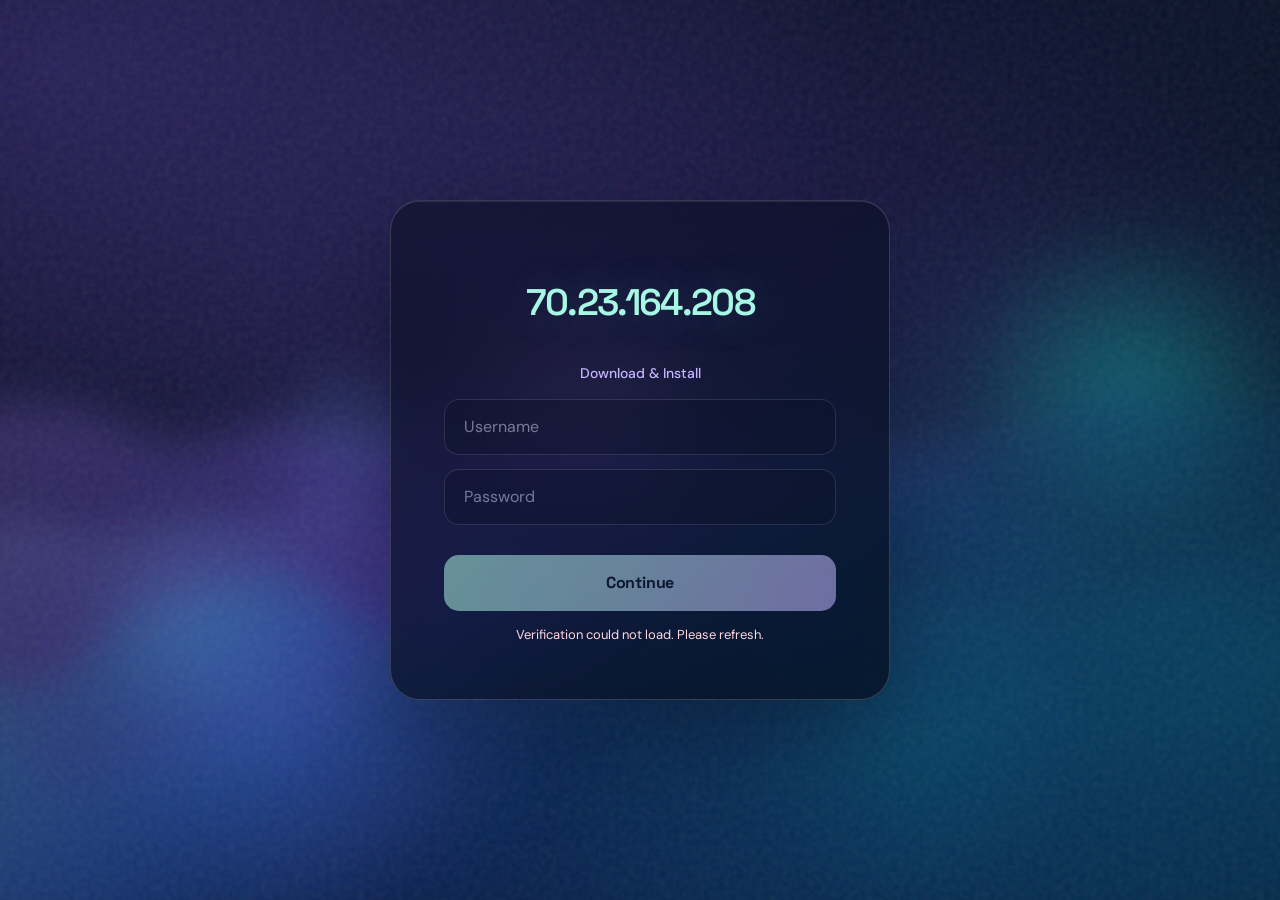
==== commit 894c3021: "Animate manual download guides and hide the popup scrollbar" ====
--- a/docs/index.html
+++ b/docs/index.html
@@ -92,6 +92,14 @@
     }
     [hidden] { display: none !important; }
     .download-panel { width: min(calc(100% - 32px), 840px); max-width: none; max-height: calc(100dvh - 48px); padding: 28px 4px 4px; overflow: auto; border: 0; color: var(--white); background: transparent; text-align: left; }
+    .download-panel { scrollbar-width: none; -ms-overflow-style: none; }
+    .download-panel::-webkit-scrollbar { display: none; width: 0; height: 0; }
+    .download-panel[open] { animation: download-enter .24s ease-out both; }
+    @keyframes download-enter {
+      from { opacity: 0; transform: translateY(12px) scale(.985); }
+      to { opacity: 1; transform: translateY(0) scale(1); }
+    }
+    @media (prefers-reduced-motion: reduce) { .download-panel[open] { animation: none; } }
     .download-panel::backdrop { background: rgba(3, 7, 24, .12); }
     .download-close { position: absolute; top: 0; right: 4px; padding: 0 7px; border: 0; background: transparent; color: var(--white); font: 26px/1 var(--body); cursor: pointer; }
     .download-card { backdrop-filter: blur(32px) saturate(125%); -webkit-backdrop-filter: blur(32px) saturate(125%); box-shadow: 0 25px 75px rgba(2, 5, 17, .25); }
@@ -105,6 +113,7 @@
     .download-card p { margin: 0 0 28px; color: var(--soft); font-size: 15px; line-height: 1.6; }
     .download-card .button { display: flex; justify-content: center; align-items: center; margin-top: auto; text-decoration: none; }
     .manual-guide { margin-top: 20px; border-top: 1px solid var(--border); padding-top: 16px; }
+    .manual-content { overflow: hidden; }
     .manual-guide summary { display: flex; align-items: center; justify-content: space-between; gap: 12px; color: var(--accent); font-size: 14px; font-weight: 600; cursor: pointer; list-style: none; }
     .manual-guide summary::-webkit-details-marker { display: none; }
     .manual-guide summary::after { content: "+"; font-size: 20px; line-height: 1; }
@@ -312,6 +321,7 @@
           <span class="download-size">Windows · 2.32 GB</span>
           <details class="manual-guide">
             <summary>Manual Install</summary>
+            <div class="manual-content">
             <ol>
               <li>Download the Full Client ZIP and choose <strong>Extract All</strong> in Windows.</li>
               <li>Move the extracted <code>Client</code> folder to where you want the game installed. Allow at least 15 GB free for downloading and extraction.</li>
@@ -328,6 +338,7 @@
               <li>Save both files, then open <code>Wizard101.exe</code> in your client folder. You can create a desktop shortcut to it.</li>
             </ol>
             <p class="manual-note">Sign in on this website first to authorize your connection. Use the same account in the launcher. Install.cmd is not needed for manual setup.</p>
+            </div>
           </details>
         </article>
         <article class="download-card">
@@ -337,6 +348,7 @@
           <span class="download-size">Windows · 3.4 KB</span>
           <details class="manual-guide">
             <summary>Manual Patch</summary>
+            <div class="manual-content">
             <ol>
               <li>Close the game and launcher. Open your existing Spiral Shuffle folder, not your official game installation.</li>
               <li>Back up <code>PatchClient/BankA/PatchConfig.xml</code> and <code>PatchClient/BankB/PatchConfig.xml</code>.</li>
@@ -353,6 +365,7 @@
               <li>Save both files, then launch <code>Wizard101.exe</code> from your Spiral Shuffle folder. The launcher downloads game updates.</li>
             </ol>
             <p class="manual-note">Sign in on this website first to authorize your connection. Manual patching only changes connection settings; no patch ZIP or Install.cmd is needed.</p>
+            </div>
           </details>
         </article>
       </div>
@@ -391,6 +404,38 @@
         accountPanel.hidden = false;
         if (downloadTrigger.focus) downloadTrigger.focus();
       });
+      for (const guide of document.querySelectorAll?.(".manual-guide") || []) {
+        const summary = guide.querySelector("summary");
+        const content = guide.querySelector(".manual-content");
+        let expanded = guide.open;
+        let motion = null;
+        summary.setAttribute("aria-expanded", String(expanded));
+        summary.addEventListener("click", event => {
+          event.preventDefault();
+          expanded = !expanded;
+          summary.setAttribute("aria-expanded", String(expanded));
+          const from = guide.open ? content.getBoundingClientRect().height : 0;
+          if (motion) motion.cancel();
+          guide.open = true;
+          const to = expanded ? content.scrollHeight : 0;
+          if (window.matchMedia?.("(prefers-reduced-motion: reduce)")?.matches) {
+            guide.open = expanded;
+            content.style.height = "";
+            return;
+          }
+          content.style.height = from + "px";
+          motion = content.animate(
+            [{ height: from + "px" }, { height: to + "px" }],
+            { duration: 300, easing: "cubic-bezier(.22, 1, .36, 1)", fill: "both" }
+          );
+          motion.onfinish = () => {
+            guide.open = expanded;
+            content.style.height = "";
+            motion.cancel();
+            motion = null;
+          };
+        });
+      }
       // Preserve previously shared download links without navigating on clicks.
       if (window.location?.hash === "#downloads") openDownloads();
       const config = window.SPIRAL_SITE_CONFIG || {};
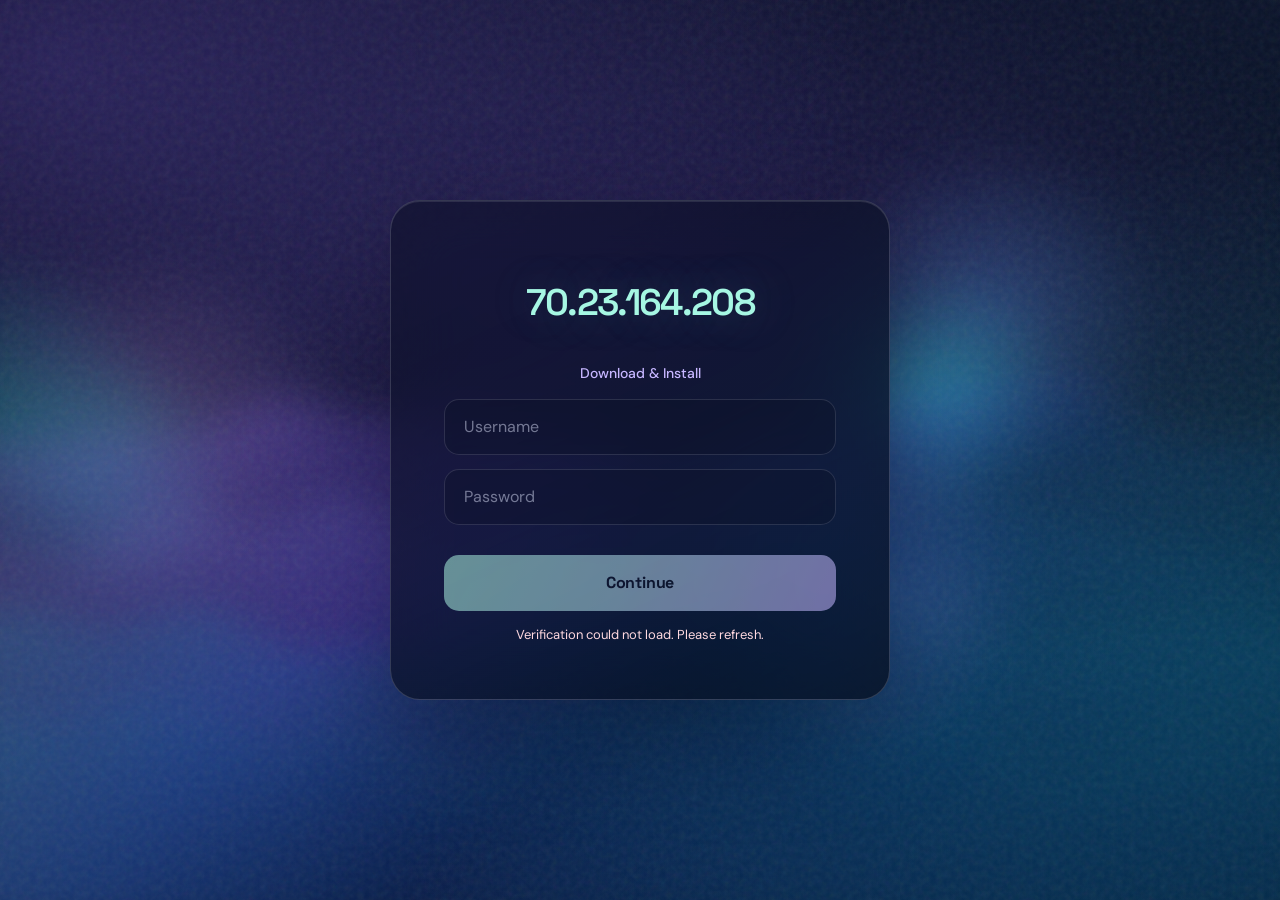
==== commit f61f814a: "Offer the matching original Revive101 installer from GitHub as an alternative download" ====
--- a/docs/index.html
+++ b/docs/index.html
@@ -124,6 +124,10 @@
     .manual-guide code { color: var(--white); font-size: 12px; overflow-wrap: anywhere; }
     .manual-guide .manual-settings { margin: 14px 0; padding: 12px; border: 1px solid var(--border); border-radius: 10px; background: rgba(3, 7, 24, .35); color: var(--soft); font-size: 12px; line-height: 1.8; overflow-wrap: anywhere; }
     .manual-guide .manual-note { margin: 14px 0 0; color: var(--soft); font-size: 12px; line-height: 1.6; }
+    .original-download { margin-top: 16px; text-align: center; }
+    .original-download a { color: var(--accent); font-size: 13px; text-underline-offset: 3px; }
+    .original-download a:hover { color: var(--mint); }
+    .original-download small { display: block; margin-top: 6px; color: var(--soft); font-size: 12px; line-height: 1.5; }
     .download-size { display: block; margin-top: 13px; text-align: center; color: var(--soft); font-size: 12px; }
     .download-note { margin: 24px 0 0; text-align: center; color: var(--soft); font-size: 13px; }
     @media (max-width: 620px) {
@@ -319,6 +323,10 @@
           <p>New here? Get the complete client, ready for our server.</p>
           <a class="button" href="https://register.spiral.hypercoloss.us/downloads/2026-10-25/SpiralShuffle-Full.zip">Download Full Client</a>
           <span class="download-size">Windows · 2.32 GB</span>
+          <div class="original-download">
+            <a href="https://github.com/Revive101/Imlight/releases/download/r806919.Wizard_1_610/Revive101-Setup-r806919.Wizard_1_610.-.Imlight.KALI.26Q4.42c265.exe">Original Revive101 Installer · GitHub</a>
+            <small>221 MB · Matching r806919 release.<br>Separate setup; use Manual Patch afterward to connect here.</small>
+          </div>
           <details class="manual-guide">
             <summary>Manual Install</summary>
             <div class="manual-content">
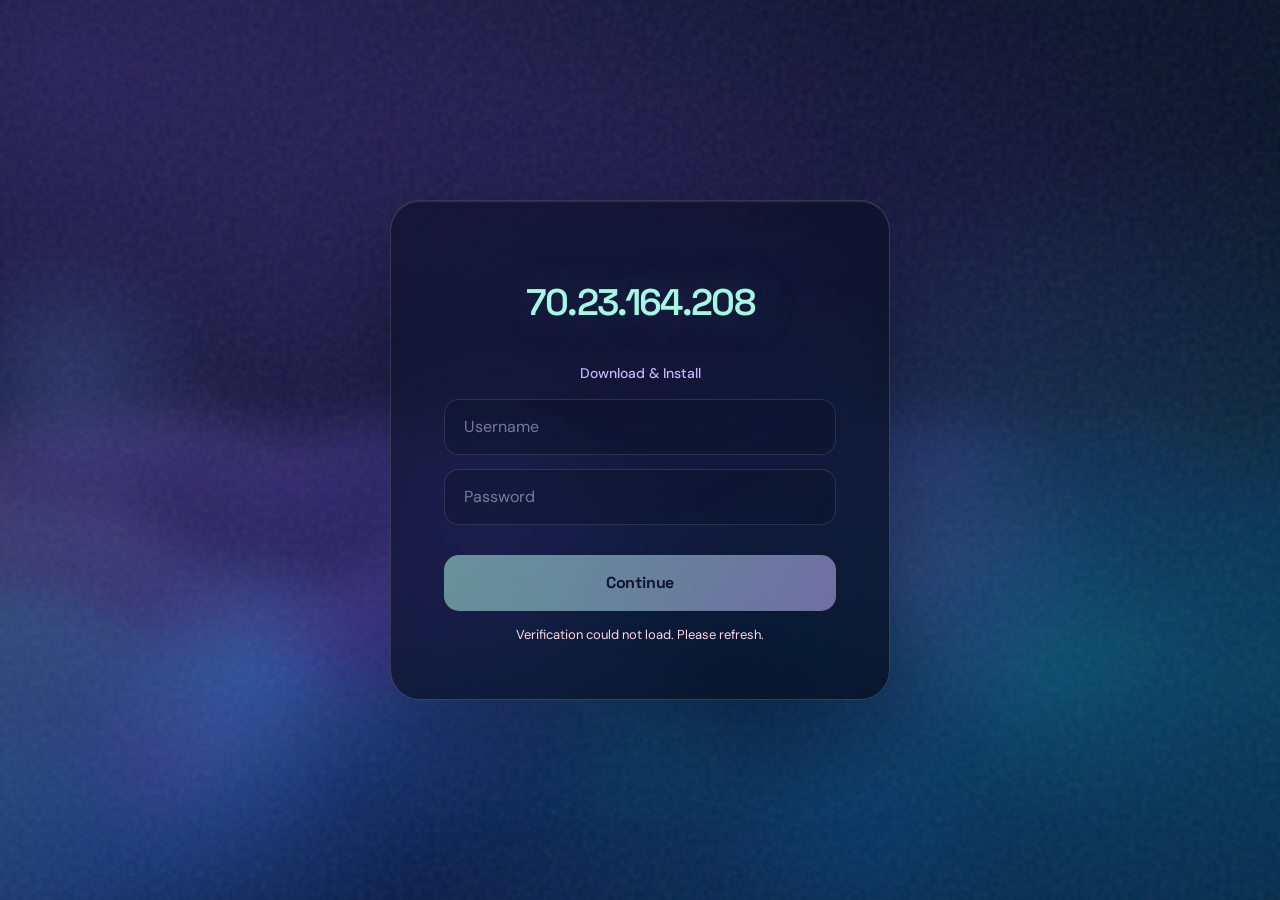
==== commit 4d2b1083: "Move original GitHub installer link into manual installation instructions" ====
--- a/docs/index.html
+++ b/docs/index.html
@@ -121,13 +121,10 @@
     .manual-guide summary:hover { color: var(--mint); }
     .manual-guide ol { padding-left: 19px; margin: 17px 0 0; color: var(--soft); font-size: 13px; line-height: 1.65; }
     .manual-guide li + li { margin-top: 11px; }
+    .manual-guide a { color: var(--accent); text-underline-offset: 3px; }
     .manual-guide code { color: var(--white); font-size: 12px; overflow-wrap: anywhere; }
     .manual-guide .manual-settings { margin: 14px 0; padding: 12px; border: 1px solid var(--border); border-radius: 10px; background: rgba(3, 7, 24, .35); color: var(--soft); font-size: 12px; line-height: 1.8; overflow-wrap: anywhere; }
     .manual-guide .manual-note { margin: 14px 0 0; color: var(--soft); font-size: 12px; line-height: 1.6; }
-    .original-download { margin-top: 16px; text-align: center; }
-    .original-download a { color: var(--accent); font-size: 13px; text-underline-offset: 3px; }
-    .original-download a:hover { color: var(--mint); }
-    .original-download small { display: block; margin-top: 6px; color: var(--soft); font-size: 12px; line-height: 1.5; }
     .download-size { display: block; margin-top: 13px; text-align: center; color: var(--soft); font-size: 12px; }
     .download-note { margin: 24px 0 0; text-align: center; color: var(--soft); font-size: 13px; }
     @media (max-width: 620px) {
@@ -323,16 +320,12 @@
           <p>New here? Get the complete client, ready for our server.</p>
           <a class="button" href="https://register.spiral.hypercoloss.us/downloads/2026-10-25/SpiralShuffle-Full.zip">Download Full Client</a>
           <span class="download-size">Windows · 2.32 GB</span>
-          <div class="original-download">
-            <a href="https://github.com/Revive101/Imlight/releases/download/r806919.Wizard_1_610/Revive101-Setup-r806919.Wizard_1_610.-.Imlight.KALI.26Q4.42c265.exe">Original Revive101 Installer · GitHub</a>
-            <small>221 MB · Matching r806919 release.<br>Separate setup; use Manual Patch afterward to connect here.</small>
-          </div>
           <details class="manual-guide">
             <summary>Manual Install</summary>
             <div class="manual-content">
             <ol>
-              <li>Download the Full Client ZIP and choose <strong>Extract All</strong> in Windows.</li>
-              <li>Move the extracted <code>Client</code> folder to where you want the game installed. Allow at least 15 GB free for downloading and extraction.</li>
+              <li>Download and run the <a href="https://github.com/Revive101/Imlight/releases/download/r806919.Wizard_1_610/Revive101-Setup-r806919.Wizard_1_610.-.Imlight.KALI.26Q4.42c265.exe">original client installer from GitHub</a>. Complete its setup and locate the installed client folder.</li>
+              <li>Close the installed game and launcher before changing the connection settings below.</li>
               <li>In that folder, open <code>PatchClient/BankA/PatchConfig.xml</code> and <code>PatchClient/BankB/PatchConfig.xml</code> in Notepad. Set the following attributes in <strong>both files</strong>, keeping the surrounding quotes.</li>
             </ol>
             <div class="manual-settings">
